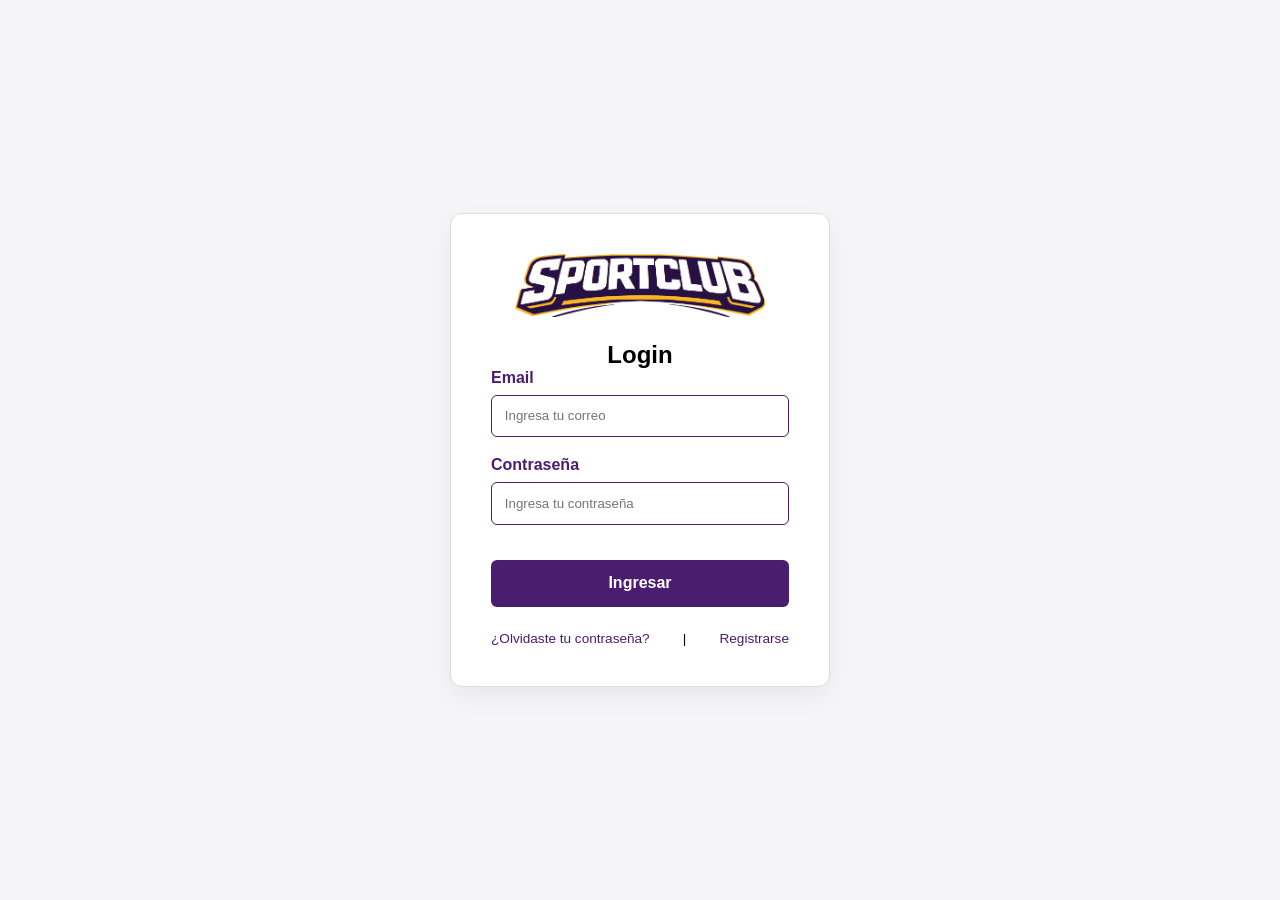
==== index.html @ e2dff982 "login2 29/03/2026" ====
<!DOCTYPE html> <!-- Esto es lo que hace que el navegador sepa que este documento es un archivo HTML5 moderno -->
<html lang="es"> <!-- Define que el contenido de la web está en español -->
<head>  <!-- Aca es el contenedor de los metadatos (información que no ve el usuario directamente). -->
    <meta charset="UTF-8"> <!--  Esto asegura que se vean bien las tildes y la letra "ñ". -->
    <meta name="viewport" content="width=device-width, initial-scale=1.0"> <!-- Hace que la página se vea bien
     en celulares y tablets, ajustando el ancho de la página al tamaño de la pantalla del dispositivo. -->
    <title>Login - SportClub</title> <!-- El título que aparece en la pestaña del navegador. -->
    <link rel="stylesheet" href="css/style.css"> <!-- Enlace a la hoja de estilos CSS que contiene las reglas de diseño para esta página. El archivo "style.css" debe estar ubicado en una carpeta llamada "css". -->
</head>  <!-- Cierre del contenedor de metadatos -->
<body>
    <main class="container"> <!-- El contenedor principal que centra el contenido en la página. -->
        <section class="card"> <!-- La tarjeta que contiene el formulario de login, con un fondo blanco y sombra para destacarse del fondo. -->
            
            <img src="image/logo_empresa_letra_v1.png" alt="SportClub Logo" class="logo"> <!-- El logo de la empresa, que se muestra en la parte superior de la tarjeta. El atributo "src" 
            especifica la ubicación de la imagen, y el atributo "alt" proporciona un texto alternativo para describir la imagen en caso de que no se pueda cargar. La clase "logo" se utiliza para aplicar estilos específicos a esta imagen. -->

            <h1>Login</h1> <!-- El título principal de la página, que indica que es la sección de inicio de sesión. -->

            <form action="#"> <!-- El formulario de inicio de sesión, que se enviará a la URL especificada en el atributo "action" (en este caso, "#" es un marcador de posición). -->
                <div class="input-group"> <!-- Grupo de entrada para el email, que incluye la etiqueta y el campo de entrada. -->
                    <label for="email">Email</label> <!-- La etiqueta para el campo de email, que se asocia con el campo de entrada a través del atributo "for". -->
                    <input type="email" id="email" placeholder="Ingresa tu correo" required> <!-- El campo de entrada para el email, que requiere que el usuario ingrese un correo electrónico válido
                     antes de enviar el formulario. El atributo "placeholder" muestra un texto de ejemplo dentro del campo. -->
                </div> <!-- Cierre del grupo de entrada para el email -->

                <div class="input-group"> <!-- Grupo de entrada para la contraseña, que incluye la etiqueta y el campo de entrada. -->
                    <label for="password">Contraseña</label> <!-- La etiqueta para el campo de contraseña, que se asocia con el campo de entrada a través del atributo "for". -->
                    <input type="password" id="password" placeholder="Ingresa tu contraseña" required> <!-- El campo de entrada para la contraseña, que requiere que el usuario
                     ingrese una contraseña antes de enviar el formulario. El atributo "placeholder" muestra un texto de ejemplo dentro del campo. -->
                </div> <!-- Cierre del grupo de entrada para la contraseña -->

                <button type="submit" class="btn-login">Ingresar</button> <!-- El botón de envío del formulario, que tiene un estilo específico
                 definido por la clase "btn-login". Al hacer clic en este botón, el formulario se enviará a la URL especificada en el atributo "action" del formulario. -->
            </form> <!-- Cierre del formulario -->

            <div class="footer-links"> <!-- Un contenedor para los enlaces de "¿Olvidaste tu contraseña?" y "Registrarse", que se muestra debajo del formulario. -->
                <a href="#">¿Olvidaste tu contraseña?</a> <!-- Un enlace para recuperar la contraseña, que actualmente no tiene una URL específica (indicado por "#"). -->
                <span>|</span> <!-- Un separador visual entre los dos enlaces, que muestra una barra vertical. -->
                <a href="#">Registrarse</a> <!-- Un enlace para registrarse, que actualmente no tiene una URL específica (indicado por "#"). -->
            </div> <!-- Cierre del contenedor de enlaces del pie de página -->
            
        </section> <!-- Cierre de la tarjeta que contiene el formulario de login -->
    </main> <!-- Cierre del contenedor principal -->
</body> <!-- Cierre del cuerpo del documento -->
</html> <!-- Cierre del documento HTML -->
---- css/style.css ----
/* 1. Reset y Modelo de Cajas */
* { /* El selector universal (*) se utiliza para aplicar estilos a todos los elementos de la página. */
    margin: 0; /* Reset: Elimina márgenes y padding predeterminados de todos los elementos para evitar inconsistencias entre navegadores. */
    padding: 0; /* Reset: Elimina márgenes y padding predeterminados de todos los elementos para evitar inconsistencias entre navegadores. */
    box-sizing: border-box; /* Asegura que el padding no afecte el tamaño final */
}

/* 2. Cuerpo: Fondo claro y centrado total */
body { /* El cuerpo de la página, que tiene un fondo claro y utiliza Flexbox para centrar el contenido. */
    background-color: #f5f5f7; 
    display: flex; /* Flexbox para centrar el contenido tanto horizontal como verticalmente. */
    justify-content: center; /* Centra horizontalmente el contenido dentro del body. */
    align-items: center; /* Centra verticalmente el contenido dentro del body. */
    height: 100vh; /* Altura completa de la ventana para centrar verticalmente */
    font-family: 'Segoe UI', Tahoma, Geneva, Verdana, sans-serif; /* Fuente moderna y legible. */
}

/* 3. El Cuadro (Card) */
.card { /* El contenedor principal del formulario de login, que tiene un fondo blanco, sombra y bordes redondeados para destacarse del fondo. */
    background-color: white; /* Fondo blanco para destacar el formulario. */
    padding: 2.5rem;           /* Padding: Espacio interno solicitado */
    border: 1px solid #ddd;    /* Border: Borde solicitado */
    border-radius: 12px; /* Bordes redondeados para un aspecto más suave y moderno. */
    width: 380px; /* Ancho fijo para mantener la consistencia del diseño. */
    box-shadow: 0 10px 25px rgba(0,0,0,0.05); /* Sombra suave para dar profundidad al card. */
    text-align: center; /* Centra el texto dentro del card para un diseño más equilibrado. */
}

/* 4. El Logo y Título */
.logo { 
    display: block;  /* Permite usar márgenes automáticos para centrar */
    margin-left: auto;  /* Centra a la izquierda */
    margin-right: auto;  /* Centra a la derecha */
    width: 250px;  /* Tamaño controlado para que no se vea gigante */
    height: auto;  /* Mantiene la proporción de la imagen */
    margin-bottom: 1.5rem; /* Espacio solicitado con el título */
}

/* 5. Inputs del Formulario */
.input-group { /* El contenedor de cada grupo de entrada (email y contraseña), que incluye la etiqueta y el campo de entrada. */
    margin-bottom: 1.2rem; /* Margin: Margen exterior solicitado para separar cada grupo de entrada. */
    text-align: left; /* Alinea el texto a la izquierda dentro del grupo de entrada */
}

label { /* Las etiquetas de los campos de entrada (Email y Contraseña), que se muestran encima de cada campo. */
    display: block; /* Hace que la etiqueta ocupe toda la línea, lo que permite que el campo de entrada se muestre debajo de ella. */
    margin-bottom: 0.5rem; /* Margin: Margen exterior solicitado */
    font-weight: 600; /* Font-weight: Peso de fuente solicitado */
    color: #4b1d6e; /* Morado SportClub */
}

input { /* Los campos de entrada para el email y la contraseña, que tienen un borde, padding y bordes redondeados para mejorar su apariencia. */
    width: 100%; /* Hace que el campo de entrada ocupe todo el ancho del contenedor padre (input-group). */
    padding: 0.8rem; /* Padding: Espacio interno solicitado */
    border: 1.5px solid #4b1d6e; /* Border: Borde solicitado */
    border-radius: 6px; /* Bordes redondeados para un aspecto más suave y moderno. */
    outline-color: #fdb813; /* Amarillo SportClub al seleccionar */
}

/* 6. Botón de Inicio de Sesión */
.btn-login { /* El botón de inicio de sesión, que tiene un fondo morado, texto blanco, bordes redondeados y un efecto hover para indicar que es interactivo. */
    width: 100%; /* Hace que el botón ocupe todo el ancho del contenedor padre (formulario). */
    padding: 0.9rem; /* Padding: Espacio interno solicitado */ 
    background-color: #4b1d6e; /* Fondo morado para destacar el botón. */ 
    color: white; /* Color del texto en blanco para contraste con el fondo morado. */
    border: none; /* Sin borde para un diseño más limpio. */
    border-radius: 6px; /* Bordes redondeados para un aspecto más suave y moderno. */

    cursor: pointer; /* Cambia el cursor a una mano al pasar sobre el botón para indicar que es interactivo. */
    font-weight: bold; /* Font-weight: Peso de fuente solicitado para el texto del botón. */
    font-size: 1rem; /* Font-size: Tamaño de fuente solicitado */
    margin-top: 1rem; /* Margin-top: Margen superior solicitado */
    
    /* Agrega esta línea justo debajo del comentario: */
    transition: background-color 0.3s ease; /* Transición suave para el cambio de color de fondo al hacer hover, lo que mejora la experiencia del usuario al interactuar con el botón. */
} 

.btn-login:hover { /* Efecto hover para el botón de inicio de sesión, que cambia el fondo a un color más oscuro para indicar que es interactivo. */
    background-color: #3a1656; /* Color más oscuro al pasar el mouse para indicar que el botón es interactivo. */
} 

/* 7. Enlaces de recuperación y registro */
.footer-links { /* El contenedor para los enlaces de "¿Olvidaste tu contraseña?" y "Registrarse", que se muestra debajo del formulario. */
    margin-top: 1.5rem; /* Margin: Margen exterior solicitado para separar el contenedor de los enlaces del formulario. */
    display: flex;/* Flexbox para organizar los enlaces en una fila. */
    justify-content: space-between; /* Justifica el contenido para que los enlaces estén separados */
    font-size: 0.85rem; /* Tamaño de fuente solicitado */
}

.footer-links a {
    color: #4b1d6e; /* Color de los enlaces */
    text-decoration: none; /* Sin subrayado */
}

.footer-links a:hover { /* Efecto hover para los enlaces, que subraya el texto al pasar el mouse para indicar que son interactivos. */
    text-decoration: underline; /* Subrayado al pasar el mouse */
}
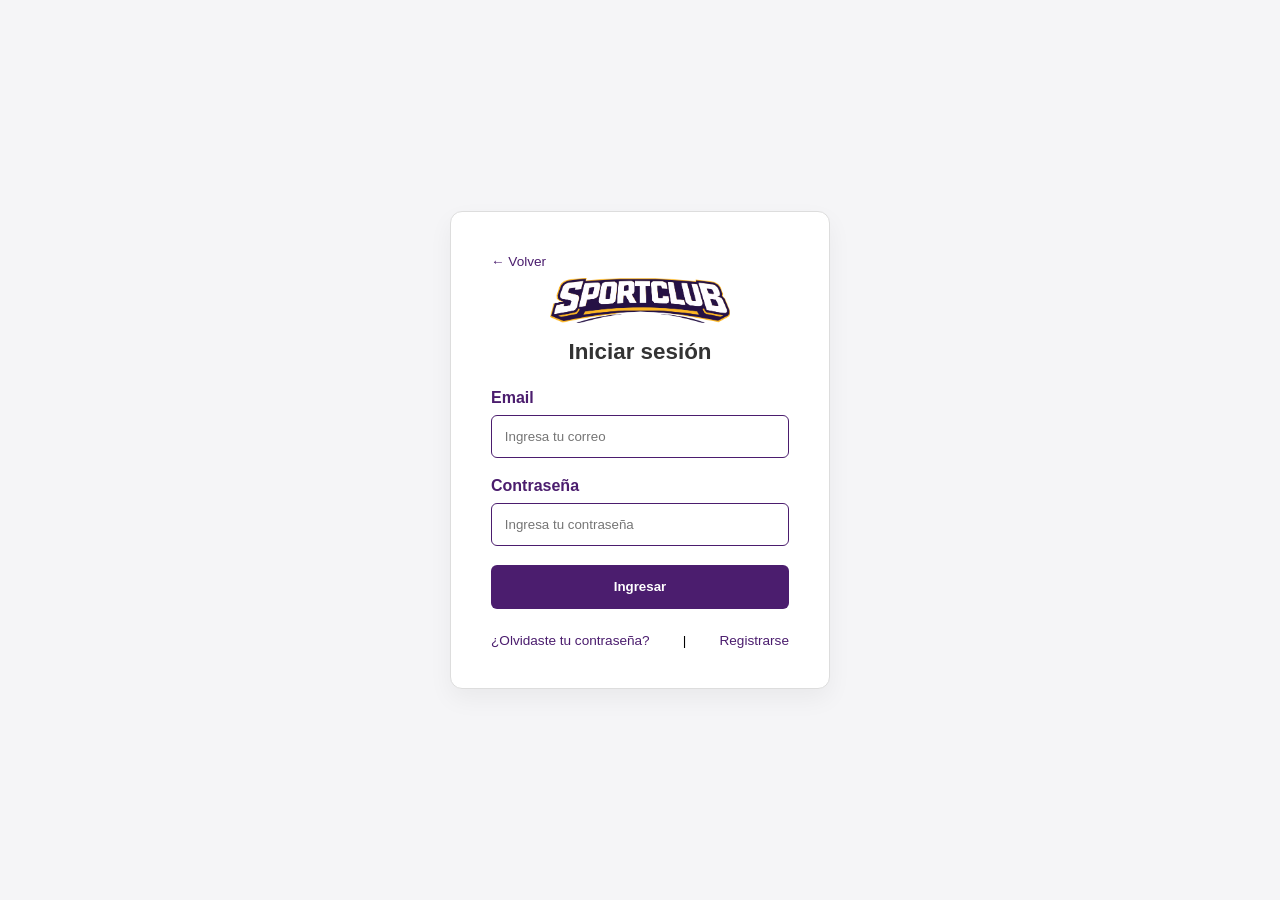
==== commit 06b1739d: "otros cambios- recover-register 04/04/2026" ====
--- a/index.html
+++ b/index.html
@@ -1,45 +1,42 @@
 <!DOCTYPE html> <!-- Esto es lo que hace que el navegador sepa que este documento es un archivo HTML5 moderno -->
 <html lang="es"> <!-- Define que el contenido de la web está en español -->
-<head>  <!-- Aca es el contenedor de los metadatos (información que no ve el usuario directamente). -->
-    <meta charset="UTF-8"> <!--  Esto asegura que se vean bien las tildes y la letra "ñ". -->
-    <meta name="viewport" content="width=device-width, initial-scale=1.0"> <!-- Hace que la página se vea bien
-     en celulares y tablets, ajustando el ancho de la página al tamaño de la pantalla del dispositivo. -->
+<head> <!-- Aca es el contenedor de los metadatos (información que no ve el usuario directamente). -->
+    <meta charset="UTF-8"> <!-- Esto asegura que se vean bien las tildes y la letra "ñ". -->
+    <meta name="viewport" content="width=device-width, initial-scale=1.0"> <!-- Este es el código HTML para la página de inicio de sesión de SportClub. La estructura incluye un contenedor principal que centra una tarjeta con el formulario de inicio de sesión, que contiene campos para el correo electrónico y la contraseña, así como un botón para enviar el formulario. También hay enlaces para recuperar la contraseña y registrarse, que apuntan a las páginas correspondientes. -->
     <title>Login - SportClub</title> <!-- El título que aparece en la pestaña del navegador. -->
     <link rel="stylesheet" href="css/style.css"> <!-- Enlace a la hoja de estilos CSS que contiene las reglas de diseño para esta página. El archivo "style.css" debe estar ubicado en una carpeta llamada "css". -->
-</head>  <!-- Cierre del contenedor de metadatos -->
-<body>
-    <main class="container"> <!-- El contenedor principal que centra el contenido en la página. -->
-        <section class="card"> <!-- La tarjeta que contiene el formulario de login, con un fondo blanco y sombra para destacarse del fondo. -->
-            
-            <img src="image/logo_empresa_letra_v1.png" alt="SportClub Logo" class="logo"> <!-- El logo de la empresa, que se muestra en la parte superior de la tarjeta. El atributo "src" 
-            especifica la ubicación de la imagen, y el atributo "alt" proporciona un texto alternativo para describir la imagen en caso de que no se pueda cargar. La clase "logo" se utiliza para aplicar estilos específicos a esta imagen. -->
+</head> <!-- Este es el código HTML para la página de inicio de sesión de SportClub. La estructura incluye un contenedor principal que centra una tarjeta con el formulario de inicio de sesión, que contiene campos para el correo electrónico y la contraseña, así como un botón para enviar el formulario. También hay enlaces para recuperar la contraseña y registrarse, que apuntan a las páginas correspondientes. -->
+<body> <!-- Este es el código HTML para la página de inicio de sesión de SportClub. La estructura incluye un contenedor principal que centra una tarjeta con el formulario de inicio de sesión, que contiene campos para el correo electrónico y la contraseña, así como un botón para enviar el formulario. También hay enlaces para recuperar la contraseña y registrarse, que apuntan a las páginas correspondientes. -->
+    <main class="container"> <!-- El contenedor principal de la página, que tiene una clase "container" para aplicar estilos específicos. Dentro de este contenedor, hay una sección con la clase "card" que probablemente se utiliza para darle un estilo de tarjeta al formulario de inicio de sesión. -->
+        <section class="card"> <!-- El contenedor principal de la página, que tiene una clase "container" para aplicar estilos específicos. Dentro de este contenedor, hay una sección con la clase "card" que probablemente se utiliza para darle un estilo de tarjeta al formulario de inicio de sesión. -->
+            <div class="back-container"> <!-- Un contenedor para el enlace de "volver", que se muestra en la parte superior de la tarjeta. -->
+                <a href="login.html" class="btn-back">← Volver</a> <!-- Un enlace que permite al usuario volver a la página de inicio de sesión. El enlace apunta a "index.html", que es la página de inicio de sesión. -->
+            </div> <!-- Un contenedor para el enlace de "volver", que se muestra en la parte superior de la tarjeta. -->
 
-            <h1>Login</h1> <!-- El título principal de la página, que indica que es la sección de inicio de sesión. -->
+            <img src="image/logo_empresa_letra_v1.png" alt="SportClub Logo" class="logo"> <!-- Una imagen que muestra el logo de la empresa. El atributo "src" especifica la ruta de la imagen, el atributo "alt" proporciona un texto alternativo para la imagen (que se muestra si la imagen no se carga), y la clase "logo" se utiliza para aplicar estilos específicos a esta imagen. -->
+            <h2>Iniciar sesión</h2> <!-- El título principal de la página, que indica que es la sección de inicio de sesión. -->
 
-            <form action="#"> <!-- El formulario de inicio de sesión, que se enviará a la URL especificada en el atributo "action" (en este caso, "#" es un marcador de posición). -->
-                <div class="input-group"> <!-- Grupo de entrada para el email, que incluye la etiqueta y el campo de entrada. -->
-                    <label for="email">Email</label> <!-- La etiqueta para el campo de email, que se asocia con el campo de entrada a través del atributo "for". -->
-                    <input type="email" id="email" placeholder="Ingresa tu correo" required> <!-- El campo de entrada para el email, que requiere que el usuario ingrese un correo electrónico válido
-                     antes de enviar el formulario. El atributo "placeholder" muestra un texto de ejemplo dentro del campo. -->
-                </div> <!-- Cierre del grupo de entrada para el email -->
+            <form action="#"> <!-- El formulario de inicio de sesión, que se enviará a la URL especificada en el atributo "action" (en este caso, no se especifica una URL, lo que significa que el formulario no se enviará a ningún lado). -->
+                <div class="input-group"> <!-- Campos de correo electrónico y contraseña, que son obligatorios para el inicio de sesión. -->
+                    <label for="email">Email</label> <!-- Campos de correo electrónico y contraseña, que son obligatorios para el inicio de sesión. -->
+                    <input type="email" id="email" placeholder="Ingresa tu correo" required> <!-- Campos de correo electrónico y contraseña, que son obligatorios para el inicio de sesión. -->
+                </div> <!-- Campos de correo electrónico y contraseña, que son obligatorios para el inicio de sesión. -->
 
-                <div class="input-group"> <!-- Grupo de entrada para la contraseña, que incluye la etiqueta y el campo de entrada. -->
-                    <label for="password">Contraseña</label> <!-- La etiqueta para el campo de contraseña, que se asocia con el campo de entrada a través del atributo "for". -->
-                    <input type="password" id="password" placeholder="Ingresa tu contraseña" required> <!-- El campo de entrada para la contraseña, que requiere que el usuario
-                     ingrese una contraseña antes de enviar el formulario. El atributo "placeholder" muestra un texto de ejemplo dentro del campo. -->
-                </div> <!-- Cierre del grupo de entrada para la contraseña -->
+                <div class="input-group"> <!-- Campos de correo electrónico y contraseña, que son obligatorios para el inicio de sesión. -->
+                    <label for="password">Contraseña</label> <!-- Campos de correo electrónico y contraseña, que son obligatorios para el inicio de sesión. -->
+                    <input type="password" id="password" placeholder="Ingresa tu contraseña" required> <!-- Campos de correo electrónico y contraseña, que son obligatorios para el inicio de sesión. -->
+                </div> <!-- Campos de correo electrónico y contraseña, que son obligatorios para el inicio de sesión. -->
 
-                <button type="submit" class="btn-login">Ingresar</button> <!-- El botón de envío del formulario, que tiene un estilo específico
-                 definido por la clase "btn-login". Al hacer clic en este botón, el formulario se enviará a la URL especificada en el atributo "action" del formulario. -->
-            </form> <!-- Cierre del formulario -->
+                <button type="submit" class="btn-login">Ingresar</button> <!-- El botón de envío del formulario, que tiene un estilo específico definido por la clase "btn-login". Al hacer clic en este botón, el formulario se enviará a la URL especificada en el atributo "action" del formulario (en este caso, no se especifica una URL, lo que significa que el formulario no se enviará a ningún lado). -->
+            </form> <!-- Cierre del formulario de inicio de sesión -->
 
-            <div class="footer-links"> <!-- Un contenedor para los enlaces de "¿Olvidaste tu contraseña?" y "Registrarse", que se muestra debajo del formulario. -->
-                <a href="#">¿Olvidaste tu contraseña?</a> <!-- Un enlace para recuperar la contraseña, que actualmente no tiene una URL específica (indicado por "#"). -->
-                <span>|</span> <!-- Un separador visual entre los dos enlaces, que muestra una barra vertical. -->
-                <a href="#">Registrarse</a> <!-- Un enlace para registrarse, que actualmente no tiene una URL específica (indicado por "#"). -->
-            </div> <!-- Cierre del contenedor de enlaces del pie de página -->
-            
-        </section> <!-- Cierre de la tarjeta que contiene el formulario de login -->
-    </main> <!-- Cierre del contenedor principal -->
-</body> <!-- Cierre del cuerpo del documento -->
-</html> <!-- Cierre del documento HTML -->
+            <div class="footer-links"> <!-- Un contenedor para los enlaces de "¿Olvidaste tu contraseña?" y "Registrarse", que se muestra debajo del formulario de inicio de sesión. -->
+                <a href="recover.html">¿Olvidaste tu contraseña?</a> <!-- Un enlace que lleva a la página de recuperación de contraseña, permitiendo a los usuarios restablecer su contraseña
+                 si la han olvidado. El enlace apunta a "recover.html", que es la página de recuperación de contraseña. -->
+                <span>|</span> <!-- Un separador visual entre los dos enlaces, que se muestra como una barra vertical. -->
+                <a href="register.html">Registrarse</a> <!-- Un enlace que lleva a la página de registro, permitiendo a los usuarios crear una cuenta si aún no tienen una. El enlace apunta a "register.html", que es la página de registro. -->
+            </div> <!-- Un contenedor para los enlaces de "¿Olvidaste tu contraseña?" y "Registrarse", que se muestra debajo del formulario de inicio de sesión. -->
+        </section> </main>  </body> <!-- Cierre del cuerpo del documento -->
+</html> <!-- Este es el código HTML para la página de inicio de sesión de SportClub. La estructura incluye un contenedor principal 
+que centra una tarjeta con el formulario de inicio de sesión, que contiene campos para el correo electrónico y la contraseña,
+ así como un botón para enviar el formulario. También hay enlaces para recuperar la contraseña y registrarse, que apuntan a las páginas correspondientes. -->
--- a/css/style.css
+++ b/css/style.css
@@ -1,97 +1,140 @@
 /* 1. Reset y Modelo de Cajas */
 * { /* El selector universal (*) se utiliza para aplicar estilos a todos los elementos de la página. */
-    margin: 0; /* Reset: Elimina márgenes y padding predeterminados de todos los elementos para evitar inconsistencias entre navegadores. */
-    padding: 0; /* Reset: Elimina márgenes y padding predeterminados de todos los elementos para evitar inconsistencias entre navegadores. */
-    box-sizing: border-box; /* Asegura que el padding no afecte el tamaño final */
+    margin: 0; /* Elimina el margen predeterminado de todos los elementos para evitar inconsistencias entre navegadores. */
+    padding: 0; /* Elimina el relleno predeterminado de todos los elementos para evitar inconsistencias entre navegadores. */
+    box-sizing: border-box;  /* Cambia el modelo de cajas para que el padding y el borde se incluyan dentro del ancho y alto total del elemento, lo que facilita el diseño. */
 }
 
-/* 2. Cuerpo: Fondo claro y centrado total */
-body { /* El cuerpo de la página, que tiene un fondo claro y utiliza Flexbox para centrar el contenido. */
-    background-color: #f5f5f7; 
-    display: flex; /* Flexbox para centrar el contenido tanto horizontal como verticalmente. */
-    justify-content: center; /* Centra horizontalmente el contenido dentro del body. */
-    align-items: center; /* Centra verticalmente el contenido dentro del body. */
-    height: 100vh; /* Altura completa de la ventana para centrar verticalmente */
-    font-family: 'Segoe UI', Tahoma, Geneva, Verdana, sans-serif; /* Fuente moderna y legible. */
+/* 2. Cuerpo y Centrado */
+body {
+    background-color: #f5f5f7;
+    display: flex;
+    justify-content: center;
+    align-items: center;
+    min-height: 100vh; /* Asegúrate de que diga min-height */
+    margin: 0; 
+    font-family: 'Segoe UI', Tahoma, Geneva, Verdana, sans-serif;
 }
 
-/* 3. El Cuadro (Card) */
-.card { /* El contenedor principal del formulario de login, que tiene un fondo blanco, sombra y bordes redondeados para destacarse del fondo. */
-    background-color: white; /* Fondo blanco para destacar el formulario. */
-    padding: 2.5rem;           /* Padding: Espacio interno solicitado */
-    border: 1px solid #ddd;    /* Border: Borde solicitado */
-    border-radius: 12px; /* Bordes redondeados para un aspecto más suave y moderno. */
-    width: 380px; /* Ancho fijo para mantener la consistencia del diseño. */
-    box-shadow: 0 10px 25px rgba(0,0,0,0.05); /* Sombra suave para dar profundidad al card. */
-    text-align: center; /* Centra el texto dentro del card para un diseño más equilibrado. */
+/* Borra todo lo que hay dentro de .container o déjalo vacío */
+.container {
+    width: 100%;
+    display: flex;
+    justify-content: center;
 }
 
-/* 4. El Logo y Título */
-.logo { 
-    display: block;  /* Permite usar márgenes automáticos para centrar */
-    margin-left: auto;  /* Centra a la izquierda */
-    margin-right: auto;  /* Centra a la derecha */
-    width: 250px;  /* Tamaño controlado para que no se vea gigante */
-    height: auto;  /* Mantiene la proporción de la imagen */
-    margin-bottom: 1.5rem; /* Espacio solicitado con el título */
+/* Contenedor principal */
+.container {
+    display: flex;
+    justify-content: center;
+    align-items: center;
+    width: 100%;
+    min-height: 100vh; /* Agrega esto para asegurar que el centro sea real */
 }
 
-/* 5. Inputs del Formulario */
-.input-group { /* El contenedor de cada grupo de entrada (email y contraseña), que incluye la etiqueta y el campo de entrada. */
-    margin-bottom: 1.2rem; /* Margin: Margen exterior solicitado para separar cada grupo de entrada. */
-    text-align: left; /* Alinea el texto a la izquierda dentro del grupo de entrada */
+
+/* 3. El Cuadro (Card) */
+.card {
+    background-color: white;
+    padding: 2.5rem;
+    border: 1px solid #ddd;
+    border-radius: 12px;
+    
+    /* ESTO FIJA EL DISEÑO */
+    width: 380px; 
+    max-width: 90%; /* Para que en celulares no se corte */
+    
+    box-shadow: 0 10px 25px rgba(0,0,0,0.05);
+    text-align: center;
+    display: block; /* Asegura que se comporte como un bloque */
 }
 
-label { /* Las etiquetas de los campos de entrada (Email y Contraseña), que se muestran encima de cada campo. */
-    display: block; /* Hace que la etiqueta ocupe toda la línea, lo que permite que el campo de entrada se muestre debajo de ella. */
-    margin-bottom: 0.5rem; /* Margin: Margen exterior solicitado */
-    font-weight: 600; /* Font-weight: Peso de fuente solicitado */
-    color: #4b1d6e; /* Morado SportClub */
+/* 4. Botón Volver (Nuevo) */
+.back-container { /* Un contenedor para el botón de volver, que se posiciona en la parte superior izquierda de la tarjeta. */   
+    text-align: left; /* Alinea el contenido del contenedor a la izquierda para que el botón de volver esté en la esquina superior izquierda de la tarjeta. */
+    margin-bottom: 0.5rem; /* Un pequeño margen inferior para separar el botón de volver del resto del contenido de la tarjeta. */
 }
 
-input { /* Los campos de entrada para el email y la contraseña, que tienen un borde, padding y bordes redondeados para mejorar su apariencia. */
-    width: 100%; /* Hace que el campo de entrada ocupe todo el ancho del contenedor padre (input-group). */
-    padding: 0.8rem; /* Padding: Espacio interno solicitado */
-    border: 1.5px solid #4b1d6e; /* Border: Borde solicitado */
-    border-radius: 6px; /* Bordes redondeados para un aspecto más suave y moderno. */
-    outline-color: #fdb813; /* Amarillo SportClub al seleccionar */
+.btn-back { /* Un enlace estilizado como botón para volver a la página anterior. */
+    text-decoration: none;  /* Elimina el subrayado predeterminado de los enlaces para que se vea más como un botón. */
+    color: #4b1d6e; /* Un color púrpura oscuro para el texto del botón de volver, que combina con el esquema de colores general de la página. */
+    font-size: 0.85rem; /* Un tamaño de fuente más pequeño para el botón de volver. */
+    font-weight: 500; /* Un peso de fuente medio para el botón de volver, que lo hace legible pero no tan prominente como el título o el botón de inicio de sesión. */
+     transition: color 0.3s; /* Agrega una transición suave para el cambio de color. */
 }
 
-/* 6. Botón de Inicio de Sesión */
-.btn-login { /* El botón de inicio de sesión, que tiene un fondo morado, texto blanco, bordes redondeados y un efecto hover para indicar que es interactivo. */
-    width: 100%; /* Hace que el botón ocupe todo el ancho del contenedor padre (formulario). */
-    padding: 0.9rem; /* Padding: Espacio interno solicitado */ 
-    background-color: #4b1d6e; /* Fondo morado para destacar el botón. */ 
-    color: white; /* Color del texto en blanco para contraste con el fondo morado. */
-    border: none; /* Sin borde para un diseño más limpio. */
-    border-radius: 6px; /* Bordes redondeados para un aspecto más suave y moderno. */
-
-    cursor: pointer; /* Cambia el cursor a una mano al pasar sobre el botón para indicar que es interactivo. */
-    font-weight: bold; /* Font-weight: Peso de fuente solicitado para el texto del botón. */
-    font-size: 1rem; /* Font-size: Tamaño de fuente solicitado */
-    margin-top: 1rem; /* Margin-top: Margen superior solicitado */
-    
-    /* Agrega esta línea justo debajo del comentario: */
-    transition: background-color 0.3s ease; /* Transición suave para el cambio de color de fondo al hacer hover, lo que mejora la experiencia del usuario al interactuar con el botón. */
-} 
-
-.btn-login:hover { /* Efecto hover para el botón de inicio de sesión, que cambia el fondo a un color más oscuro para indicar que es interactivo. */
-    background-color: #3a1656; /* Color más oscuro al pasar el mouse para indicar que el botón es interactivo. */
-} 
-
-/* 7. Enlaces de recuperación y registro */
-.footer-links { /* El contenedor para los enlaces de "¿Olvidaste tu contraseña?" y "Registrarse", que se muestra debajo del formulario. */
-    margin-top: 1.5rem; /* Margin: Margen exterior solicitado para separar el contenedor de los enlaces del formulario. */
-    display: flex;/* Flexbox para organizar los enlaces en una fila. */
-    justify-content: space-between; /* Justifica el contenido para que los enlaces estén separados */
-    font-size: 0.85rem; /* Tamaño de fuente solicitado */
+.btn-back:hover { /* Estilos para el estado de hover del botón de volver, que se activan cuando el usuario pasa el cursor sobre el botón. */
+    color: #3a1656; /* Cambia el color del texto a un púrpura más oscuro cuando el usuario pasa el cursor sobre el botón de volver, proporcionando una retroalimentación visual. */
+    text-decoration: underline; /* Agrega un subrayado al texto cuando el usuario pasa el cursor sobre el botón. */
 }
 
-.footer-links a {
-    color: #4b1d6e; /* Color de los enlaces */
-    text-decoration: none; /* Sin subrayado */
+/* 5. Logo y Título */
+.logo { /* Un contenedor para el logo, que se posiciona en la parte superior de la tarjeta. */
+    display: block; /* El logo se muestra como un bloque para que ocupe toda la línea y se centre correctamente. */
+    margin: 0 auto 1rem auto; /* Bajamos un poco el margen inferior */
+    width: 180px; /* Un poquito más chico para que todo suba */
+    height: auto; /* Mantiene la proporción del logo al ajustar su ancho. */
 }
 
-.footer-links a:hover { /* Efecto hover para los enlaces, que subraya el texto al pasar el mouse para indicar que son interactivos. */
-    text-decoration: underline; /* Subrayado al pasar el mouse */
+h2 { /* Estilos para el título de la tarjeta, que se muestra debajo del logo. */
+    font-size: 1.4rem; /* Tamaño más discreto */
+    margin-bottom: 1.5rem; /* Un margen inferior para separar el título del formulario de inicio de sesión. */
+    color: #333; /* Un color de texto oscuro para el título, que proporciona un buen contraste con el fondo blanco de la tarjeta. */
+    font-weight: 600; /* Un peso de fuente seminegrita para el título, que lo hace destacar sin ser demasiado pesado. */
+}
+
+
+/* 6. Inputs y Botón Login */
+.input-group { /* Un contenedor para cada grupo de entrada (label + input), que se utiliza para organizar el formulario de inicio de sesión. */
+    margin-bottom: 1.2rem; /* Un margen inferior para separar cada grupo de entrada del siguiente, lo que mejora la legibilidad y la apariencia del formulario. */
+    text-align: left; /* Alinea el texto a la izquierda dentro de cada grupo de entrada para que las etiquetas estén alineadas con los campos de entrada. */
+}
+
+label { /* Estilos para las etiquetas de los campos de entrada, que se muestran encima de cada campo de entrada. */
+    display: block; /* Las etiquetas se muestran como bloques para que cada una ocupe toda la línea y se coloque encima de su campo de entrada correspondiente. */
+    margin-bottom: 0.5rem; /* Un margen inferior para separar cada etiqueta de su campo de entrada correspondiente, lo que mejora la legibilidad. */
+    font-weight: 600; /* Un peso de fuente seminegrita para las etiquetas, que las hace destacar y fáciles de leer. */
+    color: #4b1d6e; /* Un color púrpura oscuro para las etiquetas, que combina con el esquema de colores general de la página. */
+}
+
+input { /* Estilos para los campos de entrada, que se utilizan para que el usuario ingrese su correo electrónico y contraseña. */
+    width: 100%; /* Establece el ancho de los campos de entrada al 100% del contenedor padre, lo que permite que se ajusten al ancho de la tarjeta. */
+    padding: 0.8rem; /* Un relleno interno para que el texto dentro de los campos de entrada no esté pegado a los bordes, lo que mejora la legibilidad. */
+    border: 1.5px solid #4b1d6e; /* Un borde de color púrpura oscuro para los campos de entrada, que combina con el esquema de colores general de la página. */
+    border-radius: 6px; /* Bordes redondeados para los campos de entrada, que les da un aspecto más suave y moderno. */
+}
+
+.btn-login { /* Estilos para el botón de inicio de sesión, que se muestra debajo de los campos de entrada. */
+    width: 100%; /* Establece el ancho del botón de inicio de sesión al 100% del contenedor padre, lo que permite que se ajuste al ancho de la tarjeta. */
+    padding: 0.9rem; /* Un relleno interno para que el texto dentro del botón no esté pegado a los bordes, lo que mejora la legibilidad y la apariencia del botón. */
+    background-color: #4b1d6e; /* Un color de fondo púrpura oscuro para el botón de inicio de sesión, que combina con el esquema de colores general de la página y lo hace destacar como un elemento interactivo. */
+    color: white; /* Un color de texto blanco para el botón de inicio de sesión, que proporciona un buen contraste con el fondo púrpura oscuro del botón. */
+    border: none; /* Elimina el borde predeterminado del botón para que se vea más moderno y limpio. */
+    border-radius: 6px; /* Bordes redondeados para el botón de inicio de sesión, que le da un aspecto más suave y moderno. */
+    cursor: pointer; /* Cambia el cursor a un puntero cuando el usuario pasa el cursor sobre el botón de inicio de sesión, indicando que es un elemento interactivo. */
+    font-weight: bold; /* Un peso de fuente negrita para el texto del botón de inicio de sesión, que lo hace destacar y fácil de leer. */
+    transition: background-color 0.3s; /* Agrega una transición suave para el cambio de color de fondo cuando el usuario pasa el cursor sobre el botón. */
+}
+
+.btn-login:hover { /* Estilos para el estado de hover del botón de inicio de sesión, que se activan cuando el usuario pasa el cursor sobre el botón. */
+    background-color: #3a1656; /* Cambia el color de fondo a un púrpura más oscuro cuando el usuario pasa el cursor sobre el botón de inicio de sesión, proporcionando una retroalimentación visual. */
+}
+
+/* 7. Footer Links */
+.footer-links { /* Un contenedor para los enlaces de "¿Olvidaste tu contraseña?" y "Registrarse", que se muestra debajo del formulario de inicio de sesión. */
+    margin-top: 1.5rem; /* Un margen superior para separar el contenedor de enlaces del formulario de inicio de sesión, lo que mejora la apariencia y la legibilidad. */
+    display: flex; /* Utiliza Flexbox para organizar los enlaces dentro del contenedor. */
+    justify-content: space-between; /* Distribuye los enlaces de manera uniforme a lo largo del contenedor, con espacio entre ellos. */
+    font-size: 0.85rem; /* Un tamaño de fuente más pequeño para los enlaces, que los hace menos prominentes que el título y el botón de inicio de sesión, pero aún legibles. */
+}
+
+.footer-links a { /* Estilos para los enlaces dentro del contenedor de enlaces del pie de página. */
+    color: #4b1d6e; /* Un color púrpura oscuro para los enlaces, que combina con el esquema de colores general de la página. */
+    text-decoration: none; /* Elimina el subrayado predeterminado de los enlaces para que se vean más limpios y modernos. */
+     transition: color 0.3s; /* Agrega una transición suave para el cambio de color cuando el usuario pasa el cursor sobre los enlaces. */      
+}
+
+.footer-links a:hover { /* Estilos para el estado de hover de los enlaces dentro del contenedor de enlaces del pie de página, que se activan cuando el usuario pasa el cursor sobre los enlaces. */
+    color: #3a1656; /* Cambia el color de los enlaces a un púrpura más oscuro cuando el usuario pasa el cursor sobre ellos, proporcionando una retroalimentación visual. */
+    text-decoration: underline; /* Agrega un subrayado a los enlaces cuando el usuario pasa el cursor sobre ellos, proporcionando una retroalimentación visual. */
 }
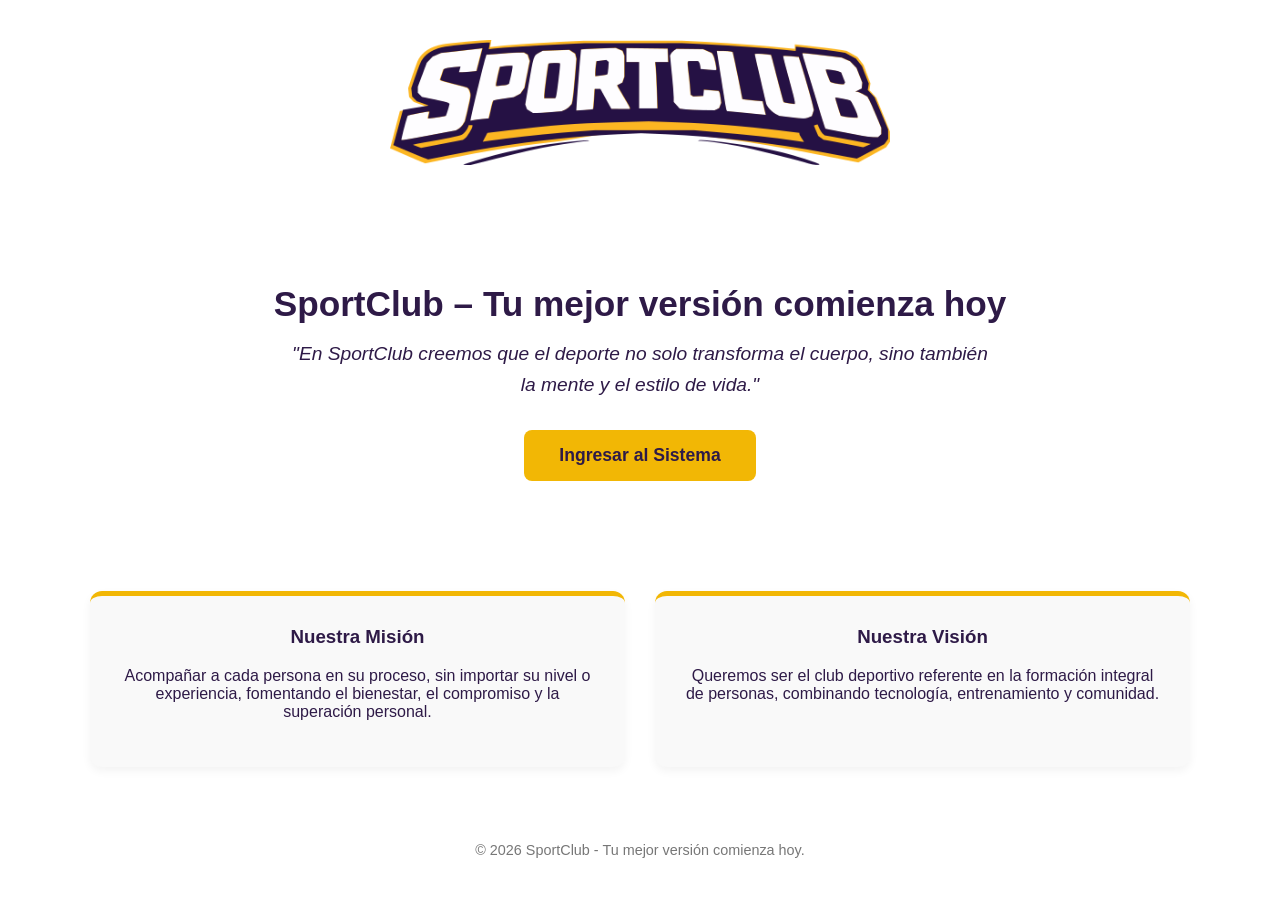
==== commit cb82d746: "dashboard_coach-08/04/2026" ====
--- a/index.html
+++ b/index.html
@@ -1,42 +1,46 @@
-<!DOCTYPE html> <!-- Esto es lo que hace que el navegador sepa que este documento es un archivo HTML5 moderno -->
-<html lang="es"> <!-- Define que el contenido de la web está en español -->
-<head> <!-- Aca es el contenedor de los metadatos (información que no ve el usuario directamente). -->
-    <meta charset="UTF-8"> <!-- Esto asegura que se vean bien las tildes y la letra "ñ". -->
-    <meta name="viewport" content="width=device-width, initial-scale=1.0"> <!-- Este es el código HTML para la página de inicio de sesión de SportClub. La estructura incluye un contenedor principal que centra una tarjeta con el formulario de inicio de sesión, que contiene campos para el correo electrónico y la contraseña, así como un botón para enviar el formulario. También hay enlaces para recuperar la contraseña y registrarse, que apuntan a las páginas correspondientes. -->
-    <title>Login - SportClub</title> <!-- El título que aparece en la pestaña del navegador. -->
-    <link rel="stylesheet" href="css/style.css"> <!-- Enlace a la hoja de estilos CSS que contiene las reglas de diseño para esta página. El archivo "style.css" debe estar ubicado en una carpeta llamada "css". -->
-</head> <!-- Este es el código HTML para la página de inicio de sesión de SportClub. La estructura incluye un contenedor principal que centra una tarjeta con el formulario de inicio de sesión, que contiene campos para el correo electrónico y la contraseña, así como un botón para enviar el formulario. También hay enlaces para recuperar la contraseña y registrarse, que apuntan a las páginas correspondientes. -->
-<body> <!-- Este es el código HTML para la página de inicio de sesión de SportClub. La estructura incluye un contenedor principal que centra una tarjeta con el formulario de inicio de sesión, que contiene campos para el correo electrónico y la contraseña, así como un botón para enviar el formulario. También hay enlaces para recuperar la contraseña y registrarse, que apuntan a las páginas correspondientes. -->
-    <main class="container"> <!-- El contenedor principal de la página, que tiene una clase "container" para aplicar estilos específicos. Dentro de este contenedor, hay una sección con la clase "card" que probablemente se utiliza para darle un estilo de tarjeta al formulario de inicio de sesión. -->
-        <section class="card"> <!-- El contenedor principal de la página, que tiene una clase "container" para aplicar estilos específicos. Dentro de este contenedor, hay una sección con la clase "card" que probablemente se utiliza para darle un estilo de tarjeta al formulario de inicio de sesión. -->
-            <div class="back-container"> <!-- Un contenedor para el enlace de "volver", que se muestra en la parte superior de la tarjeta. -->
-                <a href="login.html" class="btn-back">← Volver</a> <!-- Un enlace que permite al usuario volver a la página de inicio de sesión. El enlace apunta a "index.html", que es la página de inicio de sesión. -->
-            </div> <!-- Un contenedor para el enlace de "volver", que se muestra en la parte superior de la tarjeta. -->
+<!DOCTYPE html> <!-- El código HTML para la página de inicio de SportClub, que es una plataforma de gestión deportiva. La estructura incluye un encabezado con el logo de la empresa, una sección principal con una frase motivacional y un botón para ingresar al sistema, y una sección adicional que describe la misión y visión de la empresa. El diseño es limpio y moderno, con un enfoque en la experiencia del usuario. -->
+<html lang="es"> <!-- El elemento raíz del documento HTML, que indica que el idioma principal del contenido es español. -->
+<head> <!-- La sección de encabezado del documento HTML, que contiene metadatos y enlaces a recursos externos como hojas de estilo. -->
+    <meta charset="UTF-8"> <!-- Define la codificación de caracteres del documento como UTF-8, lo que permite el uso de caracteres especiales y acentos en español. -->
+    <meta name="viewport" content="width=device-width, initial-scale=1.0">  <!-- Configura la ventana gráfica para que el diseño sea responsivo y se adapte a diferentes tamaños de pantalla, especialmente en dispositivos móviles. -->
+    <title>SportClub - Inicio</title> <!-- El título de la página que se muestra en la pestaña del navegador y en los resultados de búsqueda. -->
+    <link rel="stylesheet" href="css/landing.css"> <!-- Enlace a la hoja de estilo externa "landing.css" que contiene los estilos específicos para la página de inicio de SportClub. Esta hoja de estilo define la apariencia visual de los elementos en la página, como colores, fuentes, tamaños y disposición. -->
+</head> <!-- Fin de la sección de encabezado del documento HTML. -->
+<body> <!-- El cuerpo del documento HTML, que contiene todo el contenido visible de la página. Aquí se estructuran los diferentes elementos como el encabezado, la sección principal y el pie de página. -->
 
-            <img src="image/logo_empresa_letra_v1.png" alt="SportClub Logo" class="logo"> <!-- Una imagen que muestra el logo de la empresa. El atributo "src" especifica la ruta de la imagen, el atributo "alt" proporciona un texto alternativo para la imagen (que se muestra si la imagen no se carga), y la clase "logo" se utiliza para aplicar estilos específicos a esta imagen. -->
-            <h2>Iniciar sesión</h2> <!-- El título principal de la página, que indica que es la sección de inicio de sesión. -->
+    <header class="main-header"> <!-- El encabezado principal de la página, que tiene una clase "main-header" para aplicar estilos específicos. Dentro del encabezado, hay un contenedor que centra el contenido y un elemento de imagen que muestra el logo de SportClub. Este encabezado es la primera sección que los visitantes ven al ingresar a la página y establece la identidad visual de la marca. -->
+        <div class="container"> <!-- Un contenedor que centra el contenido dentro del encabezado y limita su ancho para mejorar la legibilidad. Dentro de este contenedor, se encuentra el logo de la empresa, que es un elemento clave para la identidad visual de SportClub. -->
+            <img src="image/logo_empresa_letra_v1.png" alt="SportClub Logo" class="logo-main"> <!-- Un elemento de imagen que muestra el logo de SportClub. El atributo "src" especifica la ruta de la imagen, el atributo "alt" proporciona un texto alternativo para accesibilidad, y la clase "logo-main" se utiliza para aplicar estilos específicos al logo, como su tamaño y posición. Este logo es un elemento central en la identidad visual de la marca y ayuda a los visitantes a reconocer rápidamente el sitio web. -->
+        </div> <!-- Fin del contenedor dentro del encabezado. -->
+    </header> <!-- Fin del encabezado principal de la página. -->
 
-            <form action="#"> <!-- El formulario de inicio de sesión, que se enviará a la URL especificada en el atributo "action" (en este caso, no se especifica una URL, lo que significa que el formulario no se enviará a ningún lado). -->
-                <div class="input-group"> <!-- Campos de correo electrónico y contraseña, que son obligatorios para el inicio de sesión. -->
-                    <label for="email">Email</label> <!-- Campos de correo electrónico y contraseña, que son obligatorios para el inicio de sesión. -->
-                    <input type="email" id="email" placeholder="Ingresa tu correo" required> <!-- Campos de correo electrónico y contraseña, que son obligatorios para el inicio de sesión. -->
-                </div> <!-- Campos de correo electrónico y contraseña, que son obligatorios para el inicio de sesión. -->
+    <main> <!-- El área principal del contenido de la página, que contiene dos secciones: una sección hero con una frase motivacional y un botón para ingresar al sistema, y una sección adicional que describe la misión y visión de la empresa. Esta estructura permite organizar el contenido de manera clara y atractiva para los visitantes. -->
+        <section class="hero"> <!-- Una sección con la clase "hero" que se utiliza para destacar una frase motivacional y un botón de llamada a la acción. Esta sección es la primera que los visitantes ven después del encabezado y está diseñada para captar su atención y motivarlos a ingresar al sistema. Dentro de esta sección, hay un contenedor que centra el contenido y contiene un encabezado (h1) con la frase motivacional, un párrafo (p) con una cita inspiradora, y un enlace (a) que actúa como un botón para ingresar al sistema. -->
+            <div class="container"> <!-- Un contenedor que centra el contenido dentro de la sección hero y limita su ancho para mejorar la legibilidad. Dentro de este contenedor, se encuentra un encabezado (h1) con una frase motivacional que invita a los visitantes a comenzar su mejor versión hoy, un párrafo (p) con una cita inspiradora sobre el deporte, y un enlace (a) que actúa como un botón para ingresar al sistema. Esta estructura está diseñada para captar la atención de los visitantes y motivarlos a tomar acción. -->
+                <h1>SportClub – Tu mejor versión comienza hoy</h1> <!-- Un encabezado de nivel 1 (h1) que contiene la frase motivacional "SportClub – Tu mejor versión comienza hoy". Este encabezado es el elemento más destacado en la sección hero y está diseñado para captar la atención de los visitantes y transmitir el mensaje principal de la marca. La frase sugiere que SportClub es un lugar donde las personas pueden mejorar su salud, bienestar y estilo de vida a través del deporte. -->
+                <p>"En SportClub creemos que el deporte no solo transforma el cuerpo, sino también la mente y el estilo de vida."</p> <!-- Un párrafo (p) que contiene una cita inspiradora sobre el deporte. Esta cita refuerza el mensaje motivacional del encabezado y destaca la filosofía de SportClub, que es que el deporte tiene un impacto positivo no solo en la salud física, sino también en la salud mental y el estilo de vida de las personas. Este párrafo complementa el encabezado y ayuda a crear una conexión emocional con los visitantes. -->
+                <a href="login.html" class="btn-ingresar">Ingresar al Sistema</a> <!-- Un enlace (a) que actúa como un botón para ingresar al sistema. El atributo "href" especifica la ruta a la página de inicio de sesión (login.html), y la clase "btn-ingresar" se utiliza para aplicar estilos específicos al enlace, haciéndolo parecer un botón. Este botón es una llamada a la acción clara y directa, invitando a los visitantes a ingresar al sistema de SportClub para comenzar su viaje hacia su mejor versión. -->
+            </div> <!-- Fin del contenedor dentro de la sección hero. -->
+        </section> <!-- Fin de la sección hero. -->
 
-                <div class="input-group"> <!-- Campos de correo electrónico y contraseña, que son obligatorios para el inicio de sesión. -->
-                    <label for="password">Contraseña</label> <!-- Campos de correo electrónico y contraseña, que son obligatorios para el inicio de sesión. -->
-                    <input type="password" id="password" placeholder="Ingresa tu contraseña" required> <!-- Campos de correo electrónico y contraseña, que son obligatorios para el inicio de sesión. -->
-                </div> <!-- Campos de correo electrónico y contraseña, que son obligatorios para el inicio de sesión. -->
+        <section class="container"> <!-- Una sección adicional que tiene la clase "container" para centrar el contenido y limitar su ancho. Dentro de esta sección, hay una subsección con la clase "info-section" que contiene dos artículos (article) con la clase "card". Cada artículo describe un aspecto importante de la empresa: la misión y la visión. Esta sección proporciona información adicional sobre los valores y objetivos de SportClub, ayudando a los visitantes a comprender mejor lo que representa la marca. -->
+            <div class="info-section"> <!-- Un contenedor con la clase "info-section" que organiza el contenido en forma de tarjetas (cards). Dentro de este contenedor, hay dos artículos (article) con la clase "card". El primer artículo describe la misión de la empresa, que es acompañar a cada persona en su proceso de mejora personal a través del deporte. El segundo artículo describe la visión de la empresa, que es ser un referente en la formación integral de personas combinando tecnología, entrenamiento y comunidad. Estas tarjetas ayudan a presentar la información de manera clara y atractiva para los visitantes. -->
+                <article class="card">  <!-- Un artículo (article) con la clase "card" que describe la misión de la empresa. Dentro de este artículo, hay un encabezado (h3) con el título "Nuestra Misión" y un párrafo (p) que explica que la misión de SportClub es acompañar a cada persona en su proceso de mejora personal a través del deporte, sin importar su nivel o experiencia. Este artículo destaca el compromiso de la empresa con el bienestar, el compromiso y la superación personal de sus clientes. -->
+                    <h3>Nuestra Misión</h3> <!-- Un encabezado de nivel 3 (h3) que contiene el título "Nuestra Misión". Este encabezado es parte de un artículo (article) que describe la misión de SportClub. El título es claro y directo, indicando que el contenido del artículo se centrará en explicar cuál es la misión de la empresa. -->
+                    <p>Acompañar a cada persona en su proceso, sin importar su nivel o experiencia, fomentando el bienestar, el compromiso y la superación personal.</p> <!-- Un párrafo (p) que explica la misión de SportClub. La misión es acompañar a cada persona en su proceso de mejora personal a través del deporte, sin importar su nivel o experiencia. Además, se enfatiza el fomento del bienestar, el compromiso y la superación personal. Este párrafo refuerza el mensaje de que SportClub es un lugar inclusivo y dedicado a ayudar a las personas a alcanzar sus objetivos de salud y bienestar a través del deporte. -->
+                </article> <!-- Fin del artículo que describe la misión de la empresa. -->
+                
+                <article class="card"> <!-- Un artículo (article) con la clase "card" que describe la visión de la empresa. Dentro de este artículo, hay un encabezado (h3) con el título "Nuestra Visión" y un párrafo (p) que explica que la visión de SportClub es ser el club deportivo referente en la formación integral de personas, combinando tecnología, entrenamiento y comunidad. Este artículo destaca las aspiraciones a largo plazo de la empresa y su enfoque en la innovación y la comunidad. -->
+                    <h3>Nuestra Visión</h3> <!-- Un encabezado de nivel 3 (h3) que contiene el título "Nuestra Visión". Este encabezado es parte de un artículo (article) que describe la visión de SportClub. El título es claro y directo, indicando que el contenido del artículo se centrará en explicar cuál es la visión de la empresa. -->
+                    <p>Queremos ser el club deportivo referente en la formación integral de personas, combinando tecnología, entrenamiento y comunidad.</p> <!-- Un párrafo (p) que explica la visión de SportClub. La visión es ser el club deportivo referente en la formación integral de personas, combinando tecnología, entrenamiento y comunidad. Este párrafo refuerza el mensaje de que SportClub es un lugar innovador y centrado en la comunidad, comprometido con el desarrollo integral de sus clientes. -->
+                </article> <!-- Fin del artículo que describe la visión de la empresa. -->
+            </div> <!-- Fin del contenedor con la clase "info-section". -->
+        </section> <!-- Fin de la sección adicional que describe la misión y visión de la empresa. -->
+    </main> <!-- Fin del área principal del contenido de la página. -->
 
-                <button type="submit" class="btn-login">Ingresar</button> <!-- El botón de envío del formulario, que tiene un estilo específico definido por la clase "btn-login". Al hacer clic en este botón, el formulario se enviará a la URL especificada en el atributo "action" del formulario (en este caso, no se especifica una URL, lo que significa que el formulario no se enviará a ningún lado). -->
-            </form> <!-- Cierre del formulario de inicio de sesión -->
+    <footer class="container"> <!-- El pie de página de la página, que tiene una clase "container" para centrar el contenido y limitar su ancho. Dentro del pie de página, hay un párrafo (p) que contiene un mensaje de derechos de autor y un eslogan motivacional. Este pie de página proporciona información legal sobre los derechos de autor y refuerza el mensaje positivo de la marca. -->
+        <p>&copy; 2026 SportClub - Tu mejor versión comienza hoy.</p> <!-- Un párrafo (p) que contiene un mensaje de derechos de autor y un eslogan motivacional. El símbolo "&copy;" representa el símbolo de copyright, seguido del año 2026 y el nombre de la empresa "SportClub". Después del guion, se incluye el eslogan motivacional "Tu mejor versión comienza hoy", que refuerza el mensaje positivo de la marca y deja una impresión duradera en los visitantes. -->
+    </footer> <!-- Fin del pie de página de la página. -->
 
-            <div class="footer-links"> <!-- Un contenedor para los enlaces de "¿Olvidaste tu contraseña?" y "Registrarse", que se muestra debajo del formulario de inicio de sesión. -->
-                <a href="recover.html">¿Olvidaste tu contraseña?</a> <!-- Un enlace que lleva a la página de recuperación de contraseña, permitiendo a los usuarios restablecer su contraseña
-                 si la han olvidado. El enlace apunta a "recover.html", que es la página de recuperación de contraseña. -->
-                <span>|</span> <!-- Un separador visual entre los dos enlaces, que se muestra como una barra vertical. -->
-                <a href="register.html">Registrarse</a> <!-- Un enlace que lleva a la página de registro, permitiendo a los usuarios crear una cuenta si aún no tienen una. El enlace apunta a "register.html", que es la página de registro. -->
-            </div> <!-- Un contenedor para los enlaces de "¿Olvidaste tu contraseña?" y "Registrarse", que se muestra debajo del formulario de inicio de sesión. -->
-        </section> </main>  </body> <!-- Cierre del cuerpo del documento -->
-</html> <!-- Este es el código HTML para la página de inicio de sesión de SportClub. La estructura incluye un contenedor principal 
-que centra una tarjeta con el formulario de inicio de sesión, que contiene campos para el correo electrónico y la contraseña,
- así como un botón para enviar el formulario. También hay enlaces para recuperar la contraseña y registrarse, que apuntan a las páginas correspondientes. -->+</body> <!-- Fin del cuerpo del documento HTML. Este es el cierre de la sección que contiene todo el contenido visible de la página, incluyendo el encabezado, la sección principal y el pie de página. -->
+</html> <!-- Fin del documento HTML. Este es el cierre del elemento raíz del documento, que indica el final de la estructura HTML. -->
--- a/css/landing.css
+++ b/css/landing.css
@@ -0,0 +1,115 @@
+/* landing.css - Estilos exclusivos para la página de inicio */
+
+:root { /* Variables de color para mantener la consistencia y facilitar cambios futuros */
+    --morado: #2E1A47; 
+    --amarillo: #F2B705; 
+    --blanco: #FFFFFF;
+}
+
+body { /* Estilos básicos para el cuerpo de la página */
+    margin: 0; /* Elimina el margen predeterminado del navegador para que el diseño sea más limpio */
+    padding: 0; /* Elimina el padding predeterminado del navegador */
+    font-family: Arial, sans-serif; /* Fuente legible y moderna */
+    background-color: var(--blanco); /* Fondo blanco para un aspecto limpio y profesional */
+    color: var(--morado); /* Color de texto principal para mantener la coherencia con la paleta de colores */
+    /* Esto ayuda a que el zoom no rompa el diseño */   
+    overflow-x: hidden;  /* Evita que aparezca una barra de desplazamiento horizontal cuando se hace zoom, manteniendo el diseño intacto. */
+}
+
+/* Contenedor para que no se pegue a los bordes en pantallas grandes */
+.container { /* Un contenedor centralizado para limitar el ancho del contenido y mantenerlo legible en pantallas grandes. */
+    max-width: 1100px; /* Ancho máximo para evitar que el contenido se extienda demasiado en pantallas grandes, lo que mejora la legibilidad. */
+    margin: 0 auto; /* Centra el contenedor horizontalmente */
+    padding: 0 20px; /* Espaciado horizontal para que el contenido no esté pegado a los bordes en pantallas pequeñas */
+    text-align: center; /* Centra el texto dentro del contenedor para un diseño más equilibrado */
+}
+
+/* HEADER: Logo arriba y al medio */
+.main-header { /* Estilos para el encabezado principal, que incluye el logo y el nombre del sitio. */
+    padding: 40px 0; /* Espaciado vertical para separar el encabezado del resto del contenido, haciendo que el logo destaque más. */
+    background-color: var(--blanco); /* Fondo blanco para mantener la coherencia con el diseño general y hacer que el logo resalte. */
+}
+
+.logo-main { /* Estilos para el logo principal, que es el elemento más destacado del encabezado. */
+    width: 500px; /* Antes era 350px, ahora es más imponente */ 
+    max-width: 95%; /* Para que en celular no se corte */
+    height: auto; /* Mantiene la proporción del logo al cambiar el tamaño */
+    display: block; /* Hace que el logo se comporte como un bloque para centrarlo correctamente */
+    margin: 0 auto; /* Centra el logo horizontalmente dentro del encabezado */
+}
+
+/* HERO: La frase motivacional */
+.hero { /* Estilos para la sección hero, que es la primera sección que los visitantes ven al llegar a la página. */
+    padding: 50px 0; /* Espaciado vertical para separar la sección hero del encabezado y del resto del contenido, creando un impacto visual fuerte. */
+}
+
+.hero h1 { /* Estilos para el título principal dentro de la sección hero, que es la frase motivacional. */
+    /* El primer número (1.5rem) es el tamaño mínimo, el último (2.2rem) es el máximo */
+    font-size: clamp(1.5rem, 4vw, 2.2rem);  /* El tamaño del texto se ajusta automáticamente entre 1.5rem y 2.2rem según el ancho de la pantalla, asegurando que la frase motivacional sea legible y tenga un impacto visual adecuado en diferentes dispositivos. */
+    margin-bottom: 15px; /* Espacio debajo del título para separar la frase motivacional del párrafo que la sigue, mejorando la legibilidad y el diseño visual. */
+    font-weight: 600; /* Un poco menos negrita para que no compita con el logo */
+}
+
+
+.hero p { /* Estilos para el párrafo dentro de la sección hero, que proporciona información adicional o una llamada a la acción. */
+    font-size: 1.2rem; /* Tamaño de fuente ligeramente más grande para mejorar la legibilidad y destacar el mensaje adicional que acompaña a la frase motivacional. */
+    max-width: 700px;   /* Limita el ancho del párrafo para mejorar la legibilidad, evitando que las líneas sean demasiado largas en pantallas grandes. */
+    margin: 0 auto 30px; /* Centra el párrafo horizontalmente y agrega un espacio debajo para separar esta sección del siguiente contenido, creando un diseño más limpio y organizado. */
+    line-height: 1.6; /* Aumenta el espacio entre líneas para mejorar la legibilidad, especialmente en dispositivos móviles donde el texto puede ser más difícil de leer. */
+    font-style: italic; /* Agrega un estilo cursivo para darle un toque más motivacional y diferenciarlo del resto del texto en la página. */
+}
+
+/* Botón llamativo */
+.btn-ingresar { /* Estilos para el botón de llamada a la acción, que invita a los visitantes a ingresar o registrarse. */
+    display: inline-block; /* Hace que el botón se comporte como un elemento en línea pero con propiedades de bloque, lo que permite agregar padding y margen de manera efectiva. */
+    background-color: var(--amarillo); /* Color de fondo amarillo para que el botón destaque y llame la atención de los visitantes, incentivándolos a hacer clic. */
+    color: var(--morado); /* Color de texto morado para mantener la coherencia con la paleta de colores y asegurar un buen contraste con el fondo amarillo, mejorando la legibilidad del texto en el botón. */
+    padding: 15px 35px; /* Espaciado interno para hacer que el botón sea más grande y fácil de clicar, mejorando la experiencia del usuario. */
+    text-decoration: none; /* Elimina el subrayado predeterminado de los enlaces para que el botón tenga un aspecto más limpio y profesional. */
+    font-weight: bold; /* Hace que el texto del botón sea más prominente y fácil de leer, aumentando la efectividad de la llamada a la acción. */
+    border-radius: 8px; /* Bordes redondeados para darle un aspecto más moderno y amigable al botón, haciéndolo más atractivo visualmente. */
+    font-size: 1.1rem; /* Tamaño de fuente ligeramente más grande para mejorar la legibilidad del texto en el botón, asegurando que el mensaje de la llamada a la acción sea claro y fácil de entender. */
+    transition: transform 0.2s, background 0.2s; /* Agrega una transición suave para los efectos de hover, haciendo que el botón se sienta más interactivo y atractivo al usuario. */
+}
+
+.btn-ingresar:hover { /* Estilos para el estado hover del botón de llamada a la acción, que proporciona retroalimentación visual cuando los usuarios pasan el cursor sobre el botón. */
+    transform: scale(1.05); /* Aumenta ligeramente el tamaño del botón al pasar el cursor sobre él, creando un efecto de zoom que hace que el botón se sienta más interactivo y atractivo para los usuarios. */
+    background-color: #d9a404; /* Cambia el color de fondo a un tono más oscuro de amarillo al pasar el cursor, proporcionando una retroalimentación visual adicional que mejora la experiencia del usuario y hace que el botón sea más llamativo. */
+}
+
+/* SECCIÓN INFO: Misión y Visión lado a lado */
+.info-section { /* Estilos para la sección de información, que incluye la misión y visión de la empresa. Esta sección se muestra lado a lado en pantallas grandes y se adapta a una disposición vertical en dispositivos móviles. */
+    display: flex; /* Utiliza Flexbox para organizar el contenido en una fila, permitiendo que la misión y visión se muestren lado a lado en pantallas grandes. */
+    flex-wrap: wrap; /* Para que en celular se pongan uno abajo del otro */
+    gap: 30px; /* Espacio entre los elementos de la sección para evitar que estén demasiado juntos, mejorando la legibilidad y el diseño visual. */
+    padding: 60px 0; /* Espaciado vertical para separar esta sección del resto del contenido, creando un diseño más limpio y organizado. */
+    justify-content: center; /* Centra los elementos dentro de la sección, asegurando que la misión y visión estén alineadas de manera equilibrada en el espacio disponible. */
+}
+
+.card { /* Estilos para las tarjetas de misión y visión, que contienen información importante sobre la empresa. Estas tarjetas tienen un diseño limpio y moderno, con un borde superior destacado para diferenciarlas visualmente. */
+    flex: 1; /* Permite que las tarjetas se expandan para llenar el espacio disponible, asegurando que se vean equilibradas y ocupen un espacio adecuado en la sección de información. */
+    min-width: 300px; /* Se ajusta solo según el zoom */ 
+    background: #f9f9f9; /* Fondo ligeramente gris para diferenciar las tarjetas del fondo blanco de la página, creando un contraste visual que mejora la legibilidad y el diseño. */
+    padding: 30px; /* Espaciado interno para que el contenido dentro de las tarjetas no esté pegado a los bordes, mejorando la legibilidad y el diseño visual. */
+    border-radius: 12px; /* Bordes redondeados para darle un aspecto más moderno y amigable a las tarjetas, haciéndolas más atractivas visualmente. */
+    border-top: 5px solid var(--amarillo); /* Un borde superior amarillo para destacar las tarjetas y crear un punto focal visual que atraiga la atención de los visitantes hacia la misión y visión de la empresa. */
+    box-shadow: 0 4px 10px rgba(0,0,0,0.05); /* Sombra suave para darle profundidad a las tarjetas, haciendo que se destaquen del fondo y mejorando el diseño visual general. */
+}
+
+.card h3 { /* Estilos para los títulos dentro de las tarjetas de misión y visión, que son elementos clave para comunicar la información de manera clara y efectiva. Estos estilos aseguran que los títulos sean legibles y visualmente atractivos, manteniendo la coherencia con el diseño general de la página. */
+    margin-top: 0; /* Elimina el margen superior predeterminado para que el título esté alineado con el borde superior de la tarjeta, creando un diseño más limpio y profesional. */
+    color: var(--morado); /* Color de texto morado para mantener la coherencia con la paleta de colores y asegurar que los títulos sean legibles y se destaquen dentro de las tarjetas. */
+}
+
+/* FOOTER */
+footer { /* Estilos para el pie de página, que proporciona información adicional o enlaces al final de la página. El diseño es simple y limpio para no competir con el contenido principal. */
+    padding: 40px 0; /* Espaciado vertical para separar el pie de página del resto del contenido, creando un diseño más limpio y organizado. */
+    font-size: 0.9rem;  /* Tamaño de fuente más pequeño para el pie de página, ya que generalmente contiene información secundaria o enlaces, asegurando que no compita visualmente con el contenido principal de la página. */
+    color: #777; /* Color de texto gris para el pie de página, proporcionando un contraste suave con el fondo blanco y asegurando que la información en el pie de página sea legible sin distraer del contenido principal. */
+}
+
+/* AJUSTES PARA CELULAR (Responsivo) */
+@media (max-width: 600px) { /* Estilos específicos para dispositivos con un ancho máximo de 600px, que es común para teléfonos móviles. Estos estilos aseguran que la página se vea bien y sea fácil de usar en pantallas pequeñas, adaptando el diseño para mejorar la legibilidad y la experiencia del usuario. */
+    .main-header { padding: 20px 0; } /* Reduce el padding del encabezado para que el logo no ocupe demasiado espacio en pantallas pequeñas, asegurando que el diseño se mantenga equilibrado y que el logo siga siendo visible sin abrumar la pantalla. */
+    .hero { padding: 30px 0; }   /* Reduce el padding de la sección hero para que el contenido no ocupe demasiado espacio vertical en pantallas pequeñas, mejorando la experiencia del usuario y asegurando que la frase motivacional siga siendo visible sin necesidad de desplazarse demasiado. */
+}
